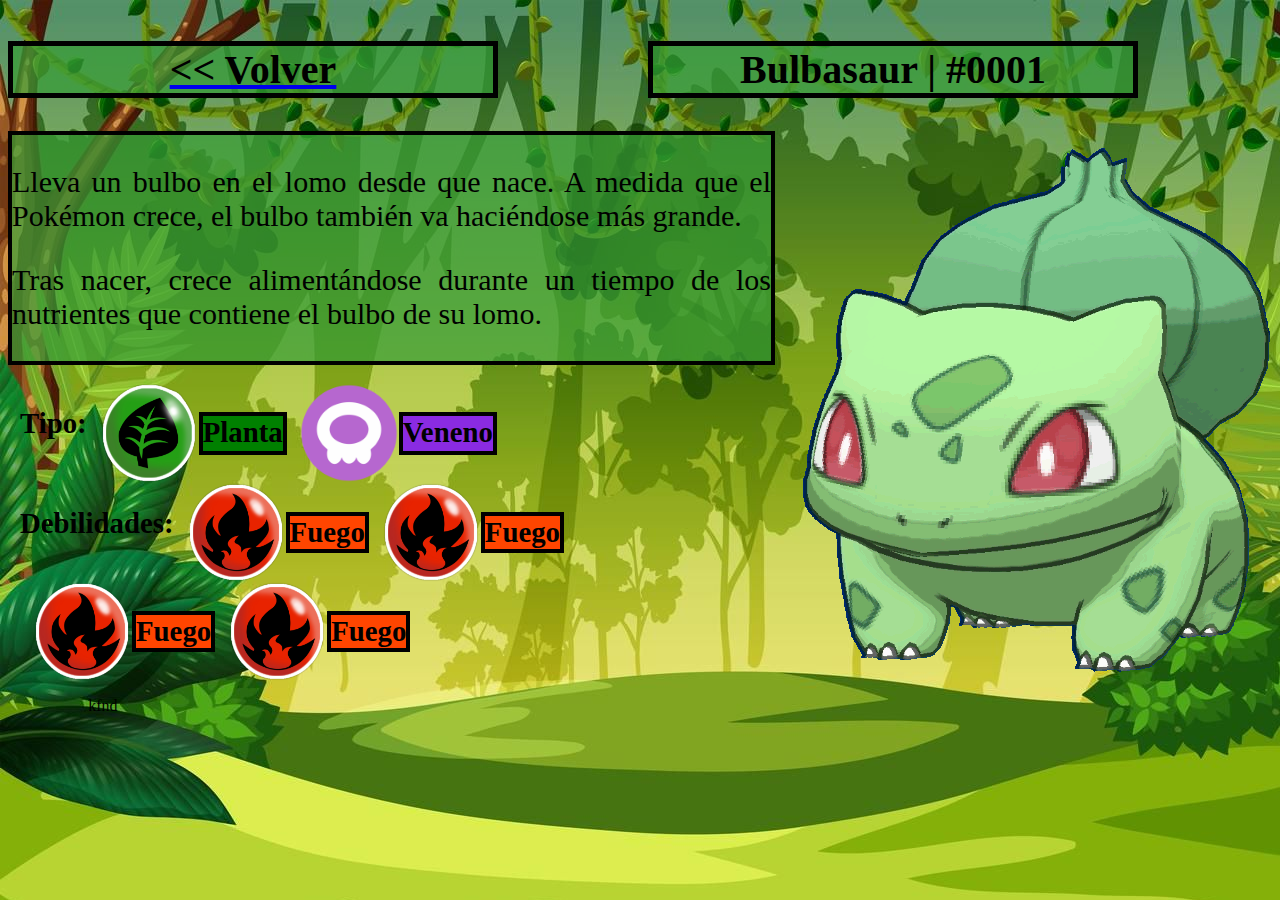
==== pokemon/bulbasaur.html @ a30db3ff "Cambios a lo largo de la semana" ====
<!DOCTYPE html>
<html lang="en">
<head>
    <meta charset="UTF-8">
    <meta name="viewport" content="width=device-width, initial-scale=1.0">
    <title>Bulbasaur</title>
    <link rel="stylesheet" href="../estilos.css" type="text/css">
    <link rel="icon" href="../img/pokemons/Bulbasaur.jpg" alt="bulbasaur">
</head>
<body id="fond-b">
    <div>
        <div id="bloque-b">
            <div id="volver"><a href="../index.html"><h2 class="verde"> << Volver</h2></a></div>
            <div id="num"><h2 class="verde">Bulbasaur | #0001</h2></div>
        </div>
        <div id="bloque-b">
            <div>
                <div id="contenido-b">
                    <p>Lleva un bulbo en el lomo desde que nace. A medida que el Pokémon crece, el bulbo también va haciéndose más grande.</p>
                    <p>Tras nacer, crece alimentándose durante un tiempo de los nutrientes que contiene el bulbo de su lomo.</p>
                </div>
                <br>
                <div style="width: 100%;">
                    <div style="width: 50%;">
                        <div id="tipo-b">
                            <h2>Tipo:</h2>
                            <img style="width: 100px; padding-left: 12px;" src="../img/tipos/tipoplanta.jpg" alt="tipoplanta">
                            <h3 id="tipo-b-planta" style="background-color: green; border: solid 4px black;">Planta</h3>
                            <img style="width: 100px; padding-left: 12px;" src="../img/tipos/veneno.jpg" alt="tipoveneno">
                            <h3 id="tipo-b-planta" style="background-color: blueviolet; border: solid 4px black;">Veneno</h3>
                        </div>
                        <div id="tipo-b-deb">
                            <div style="display: flex;">
                                <h2>Debilidades:</h2>
                                <img style="width: 100px; padding-left: 12px;" src="../img/tipos/fuego.png" alt="tipofuego">
                                <h3 id="tipo-b-planta" style="background-color: orangered; border: solid 4px black;">Fuego</h3>
                                <img style="width: 100px; padding-left: 12px;" src="../img/tipos/fuego.png" alt="tipofuego">
                                <h3 id="tipo-b-planta" style="background-color: orangered; border: solid 4px black;">Fuego</h3>
                            </div>
                            <div style="display: flex;">
                                <img style="width: 100px; padding-left: 12px;" src="../img/tipos/fuego.png" alt="tipofuego">
                                <h3 id="tipo-b-planta" style="background-color: orangered; border: solid 4px black;">Fuego</h3>
                                <img style="width: 100px; padding-left: 12px;" src="../img/tipos/fuego.png" alt="tipofuego">
                                <h3 id="tipo-b-planta" style="background-color: orangered; border: solid 4px black;">Fuego</h3>
                            </div>       
                        </div>
                        <div style="width: 50%; text-align: center;">
                            <p>kfnd</p>
                        </div>    
                    </div>         
                </div>
            </div>
            <div>
                <img src="../img/pokemons/bulbasaur.gif" alt="bulbasaur">
            </div>
        </div>
    </div>
</body>
</html>
---- estilos.css ----
#inicio{
    width: 100%;
    background-image: url(./img/escenario/kanto-map.jpg);
}

#pokedex{
    width: 99%;
}

.pokemon-pokedex{
    font-size: 50px;
}

#bulbasaur{
    width: 50%;
    text-align: center;
    color: black;
    background-color: rgb(54, 157, 54);
    border: solid 5px;
}

#charmander{
    width: 50%;
    border: solid 5px;
    text-align: center;
    color: black;
    background-color: red;
}

#froakie{
    width: 50%;
    border: solid 5px;
    text-align: center;
    color: black;
    background-color: aqua;
}

.titulo{
    width: 100%;
    font-size: 350%;
    text-align: center;
}

#fond-b{
    width: 100%;
    height: 100%;
    background-image: url(./img/escenario/jungla.jpg);
}

.imagen{
    width: 50%;
}

.bloque{
    padding-left: 5px;
    padding-right: 5px;
    width: 33%;
}

#bloque-pokemon{
    width: 100%;
    display: flex;
    text-align: center;
}

#titulopok{
    width: 100%;
    display: flex;
    text-align: center;
    font-size: 150%;
}

.verde{
    width: 75%;
    border: solid 5px black;
    background-color: rgba(54, 157, 54, 0.7);
    font-size: 250%;
    text-align: center;
    color: black;
}

#bloque-b{
    display: flex;
    width: 100%;
}

#contenido-b{
    width: 100%;
    height: auto;
    font-size: 30px;
    text-align: justify;
    border: solid 4px black;
    background-color: rgba(54, 157, 54, 0.7);
}

#volver{
    width: 50%;
}

#num{
    width: 50%;
}

#tipo-b{
    font-size: 120%;
    display: flex;
    padding-left: 12px;
    width: 25%;
}

#tipo-b-planta{
    font-size: 150%;
}

#tipo-b-deb{
    font-size: 120%;
    padding-left: 12px;
    width: 25%;
}
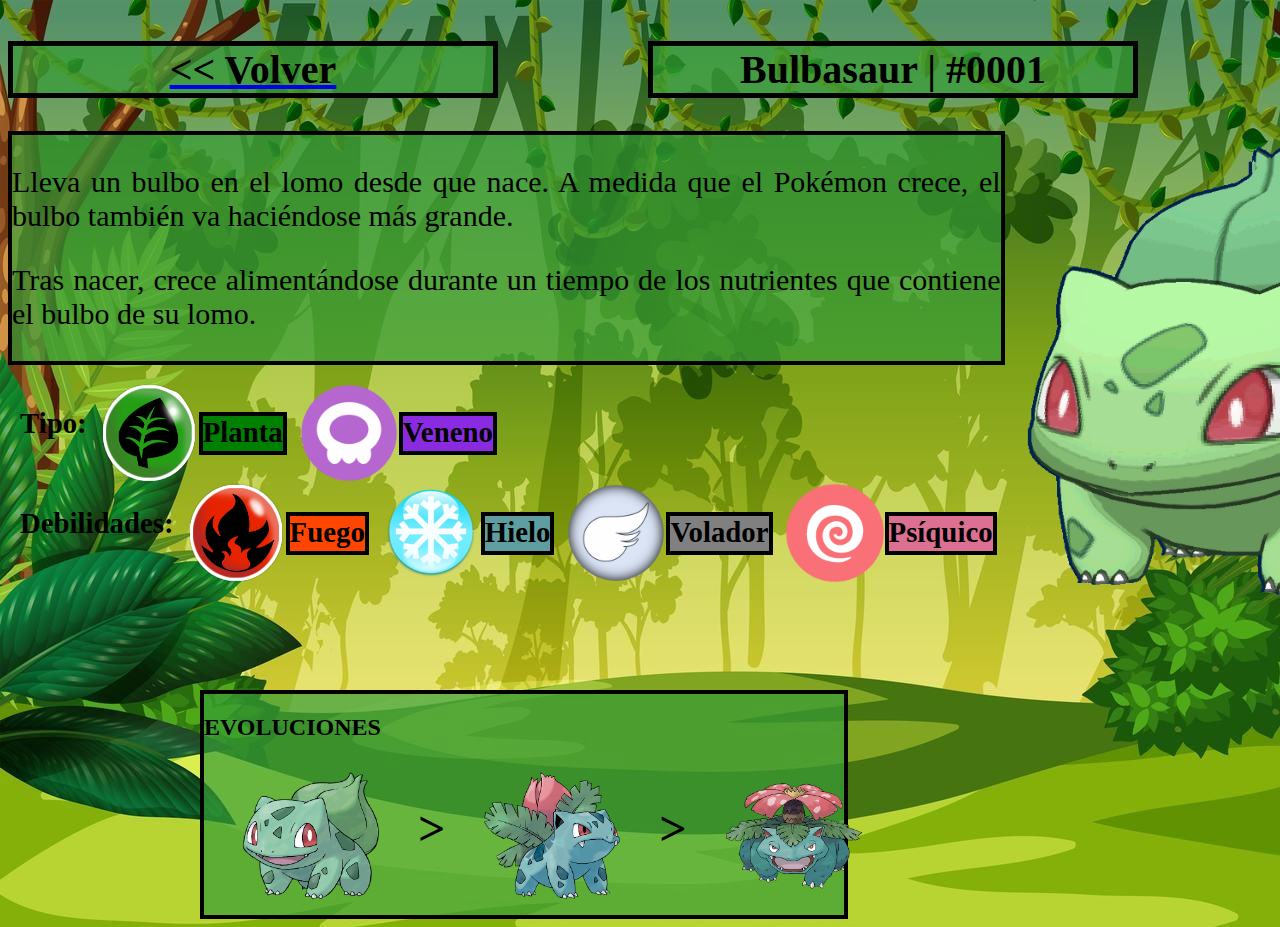
==== commit 217d203f: "Primer pokemon terminado" ====
--- a/pokemon/bulbasaur.html
+++ b/pokemon/bulbasaur.html
@@ -29,29 +29,31 @@
                             <img style="width: 100px; padding-left: 12px;" src="../img/tipos/veneno.jpg" alt="tipoveneno">
                             <h3 id="tipo-b-planta" style="background-color: blueviolet; border: solid 4px black;">Veneno</h3>
                         </div>
-                        <div id="tipo-b-deb">
-                            <div style="display: flex;">
-                                <h2>Debilidades:</h2>
-                                <img style="width: 100px; padding-left: 12px;" src="../img/tipos/fuego.png" alt="tipofuego">
-                                <h3 id="tipo-b-planta" style="background-color: orangered; border: solid 4px black;">Fuego</h3>
-                                <img style="width: 100px; padding-left: 12px;" src="../img/tipos/fuego.png" alt="tipofuego">
-                                <h3 id="tipo-b-planta" style="background-color: orangered; border: solid 4px black;">Fuego</h3>
-                            </div>
-                            <div style="display: flex;">
-                                <img style="width: 100px; padding-left: 12px;" src="../img/tipos/fuego.png" alt="tipofuego">
-                                <h3 id="tipo-b-planta" style="background-color: orangered; border: solid 4px black;">Fuego</h3>
-                                <img style="width: 100px; padding-left: 12px;" src="../img/tipos/fuego.png" alt="tipofuego">
-                                <h3 id="tipo-b-planta" style="background-color: orangered; border: solid 4px black;">Fuego</h3>
-                            </div>       
-                        </div>
-                        <div style="width: 50%; text-align: center;">
-                            <p>kfnd</p>
+                        <div id="tipo-b">
+                            <h2>Debilidades:</h2>
+                            <img style="width: 100px; padding-left: 12px;" src="../img/tipos/fuego.png" alt="tipofuego">
+                            <h3 id="tipo-b-planta" style="background-color: orangered; border: solid 4px black;">Fuego</h3>
+                            <img style="width: 100px; padding-left: 12px;" src="../img/tipos/hielo.jpg" alt="tipohielo">
+                            <h3 id="tipo-b-planta" style="background-color: cadetblue; border: solid 4px black;">Hielo</h3>
+                            <img style="width: 100px; padding-left: 12px;" src="../img/tipos/volador.jpg" alt="tipovolador">
+                            <h3 id="tipo-b-planta" style="background-color: gray; border: solid 4px black;">Volador</h3>
+                            <img style="width: 100px; padding-left: 12px;" src="../img/tipos/psiquico.jpg" alt="tipopsíquico">                                <h3 id="tipo-b-planta" style="background-color: palevioletred; border: solid 4px black;">Psíquico</h3>       
                         </div>    
                     </div>         
                 </div>
             </div>
             <div>
-                <img src="../img/pokemons/bulbasaur.gif" alt="bulbasaur">
+                <img style="height: 85%;" src="../img/pokemons/bulbasaur.gif" alt="bulbasaur">
+            </div>
+        </div>
+        <div id="Evoluciones-b">
+            <h2>EVOLUCIONES</h2>
+            <div style="display: flex; text-align: center;">
+                <a style="padding-left: 5%;" href="../pokemon/bulbasaur.html"><img style="height: 150px;" src="../img/pokemons/Bulbasaur.jpg" alt="bulbasaur"></a>
+                <h2 style="font-size: 300%; padding-left: 5%;">></h2>
+                <a style="padding-left: 5%;" href="../pokemon/bulbasaur.html"><img style="height: 150px;" src="../img/pokemons/Iviysaur.jpg.png" alt="Iviysaur"></a>
+                <h2 style="font-size: 300%; padding-left: 5%;">></h2>
+                <a style="padding-left: 5%;" href="../pokemon/bulbasaur.html"><img style="height: 150px;" src="../img/pokemons/Venusaur.jpg" alt="Venusaur"></a>
             </div>
         </div>
     </div>
--- a/estilos.css
+++ b/estilos.css
@@ -114,10 +114,11 @@
     font-size: 150%;
 }
 
-#tipo-b-deb{
-    font-size: 120%;
-    padding-left: 12px;
-    width: 25%;
+#Evoluciones-b{
+    background-color: rgba(54, 157, 54, 0.7);
+    width: 50%;
+    border: solid 4px black;
+    margin-left: 15%;
 }
 
 
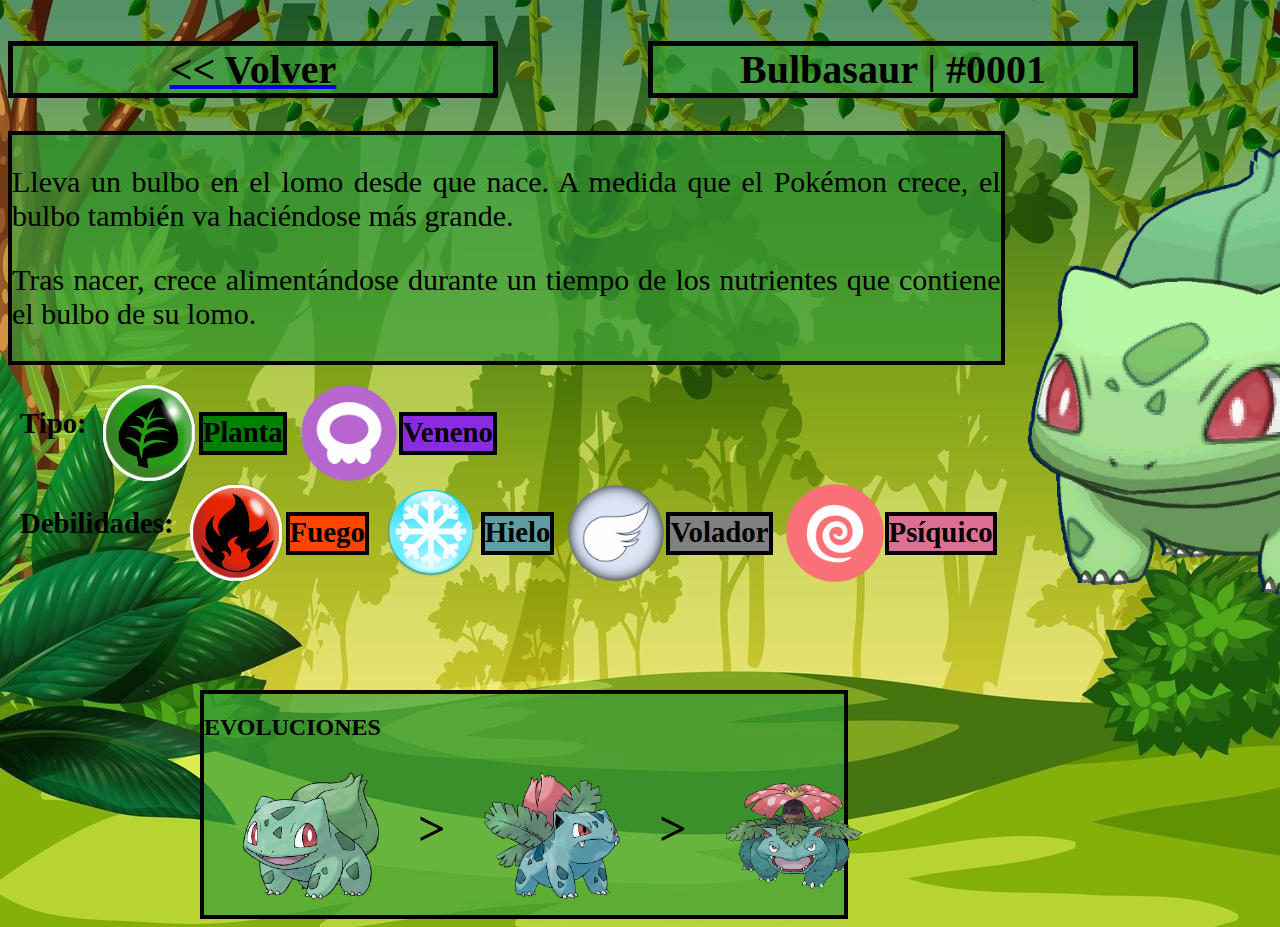
==== commit 88657efd: "Segundo pokemon acabado" ====
--- a/pokemon/bulbasaur.html
+++ b/pokemon/bulbasaur.html
@@ -37,7 +37,8 @@
                             <h3 id="tipo-b-planta" style="background-color: cadetblue; border: solid 4px black;">Hielo</h3>
                             <img style="width: 100px; padding-left: 12px;" src="../img/tipos/volador.jpg" alt="tipovolador">
                             <h3 id="tipo-b-planta" style="background-color: gray; border: solid 4px black;">Volador</h3>
-                            <img style="width: 100px; padding-left: 12px;" src="../img/tipos/psiquico.jpg" alt="tipopsíquico">                                <h3 id="tipo-b-planta" style="background-color: palevioletred; border: solid 4px black;">Psíquico</h3>       
+                            <img style="width: 100px; padding-left: 12px;" src="../img/tipos/psiquico.jpg" alt="tipopsíquico">
+                            <h3 id="tipo-b-planta" style="background-color: palevioletred; border: solid 4px black;">Psíquico</h3>       
                         </div>    
                     </div>         
                 </div>
@@ -51,9 +52,9 @@
             <div style="display: flex; text-align: center;">
                 <a style="padding-left: 5%;" href="../pokemon/bulbasaur.html"><img style="height: 150px;" src="../img/pokemons/Bulbasaur.jpg" alt="bulbasaur"></a>
                 <h2 style="font-size: 300%; padding-left: 5%;">></h2>
-                <a style="padding-left: 5%;" href="../pokemon/bulbasaur.html"><img style="height: 150px;" src="../img/pokemons/Iviysaur.jpg.png" alt="Iviysaur"></a>
+                <a style="padding-left: 5%;" href="../pokemon/Ivysaur.html"><img style="height: 150px;" src="../img/pokemons/Ivysaur.jpg.png" alt="Iviysaur"></a>
                 <h2 style="font-size: 300%; padding-left: 5%;">></h2>
-                <a style="padding-left: 5%;" href="../pokemon/bulbasaur.html"><img style="height: 150px;" src="../img/pokemons/Venusaur.jpg" alt="Venusaur"></a>
+                <a style="padding-left: 5%;" href="../pokemon/Venusaur.html"><img style="height: 150px;" src="../img/pokemons/Venusaur.jpg" alt="Venusaur"></a>
             </div>
         </div>
     </div>
--- a/estilos.css
+++ b/estilos.css
@@ -21,12 +21,12 @@
     border: solid 5px;
 }
 
-#charmander{
+#Tyrogue{
     width: 50%;
     border: solid 5px;
     text-align: center;
     color: black;
-    background-color: red;
+    background-color: grey;
 }
 
 #froakie{
@@ -121,4 +121,46 @@
     margin-left: 15%;
 }
 
+#fond-t{
+    width: 100%;
+    height: 100%;
+    background-image: url(./img/escenario/fondoboxeo.jpg);
+}
 
+#bloque-t{
+    display: flex;
+    width: 100%;
+}
+
+.gris{
+    width: 75%;
+    border: solid 5px black;
+    background-color: rgba(165, 165, 165, 0.7);
+    font-size: 250%;
+    text-align: center;
+    color: black; 
+}
+
+#contenido-t{
+    width: 100%;
+    height: auto;
+    font-size: 30px;
+    text-align: justify;
+    border: solid 4px black;
+    background-color: rgba(165, 165, 165, 0.7);
+}
+
+#tipo-t{
+    font-size: 120%;
+    display: flex;
+    padding-left: 12px;
+    width: 25%;
+}
+
+#Evoluciones-t{
+    background-color: rgba(165, 165, 165, 0.7);
+    width: 60%;
+    border: solid 4px black;
+    margin-left: 15%;
+}
+
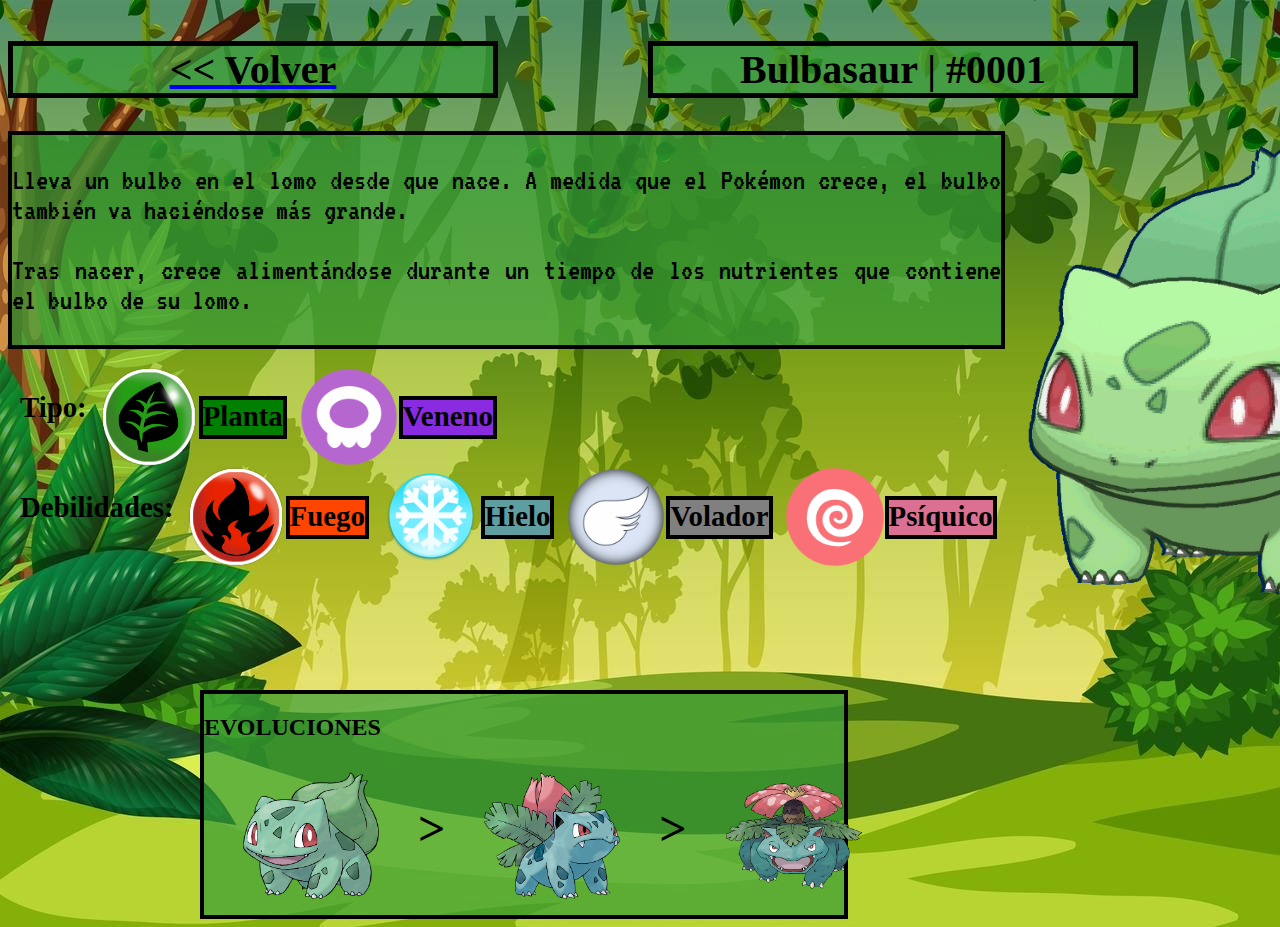
==== commit 5c7a87c1: "Acabado de la web" ====
--- a/pokemon/bulbasaur.html
+++ b/pokemon/bulbasaur.html
@@ -6,6 +6,14 @@
     <title>Bulbasaur</title>
     <link rel="stylesheet" href="../estilos.css" type="text/css">
     <link rel="icon" href="../img/pokemons/Bulbasaur.jpg" alt="bulbasaur">
+    <style>
+        @import url('https://fonts.googleapis.com/css2?family=VT323&display=swap');
+        .letra{
+            font-family: "VT323", monospace;
+            font-weight: 400;
+            font-style: normal;
+        }
+    </style>
 </head>
 <body id="fond-b">
     <div>
@@ -16,8 +24,8 @@
         <div id="bloque-b">
             <div>
                 <div id="contenido-b">
-                    <p>Lleva un bulbo en el lomo desde que nace. A medida que el Pokémon crece, el bulbo también va haciéndose más grande.</p>
-                    <p>Tras nacer, crece alimentándose durante un tiempo de los nutrientes que contiene el bulbo de su lomo.</p>
+                    <p class="letra">Lleva un bulbo en el lomo desde que nace. A medida que el Pokémon crece, el bulbo también va haciéndose más grande.</p>
+                    <p class="letra">Tras nacer, crece alimentándose durante un tiempo de los nutrientes que contiene el bulbo de su lomo.</p>
                 </div>
                 <br>
                 <div style="width: 100%;">
--- a/estilos.css
+++ b/estilos.css
@@ -164,3 +164,38 @@
     margin-left: 15%;
 }
 
+#fond-f{
+    width: 100%;
+    height: 100%;
+    background-image: url(./img/escenario/Fondoagua.jpg);
+}
+
+.azul{
+    width: 75%;
+    border: solid 5px black;
+    background-color: rgba(54, 130, 157, 0.7);
+    font-size: 250%;
+    text-align: center;
+    color: black;
+}
+
+#contenido-f{
+    width: 100%;
+    height: auto;
+    font-size: 30px;
+    text-align: justify;
+    border: solid 4px black;
+    background-color: rgba(54, 130, 157, 0.7);
+}
+
+#bloque-f{
+    display: flex;
+    width: 80%;
+}
+
+#Evoluciones-f{
+    background-color: rgba(54, 130, 157, 0.7);
+    width: 50%;
+    border: solid 4px black;
+    margin-left: 15%;
+}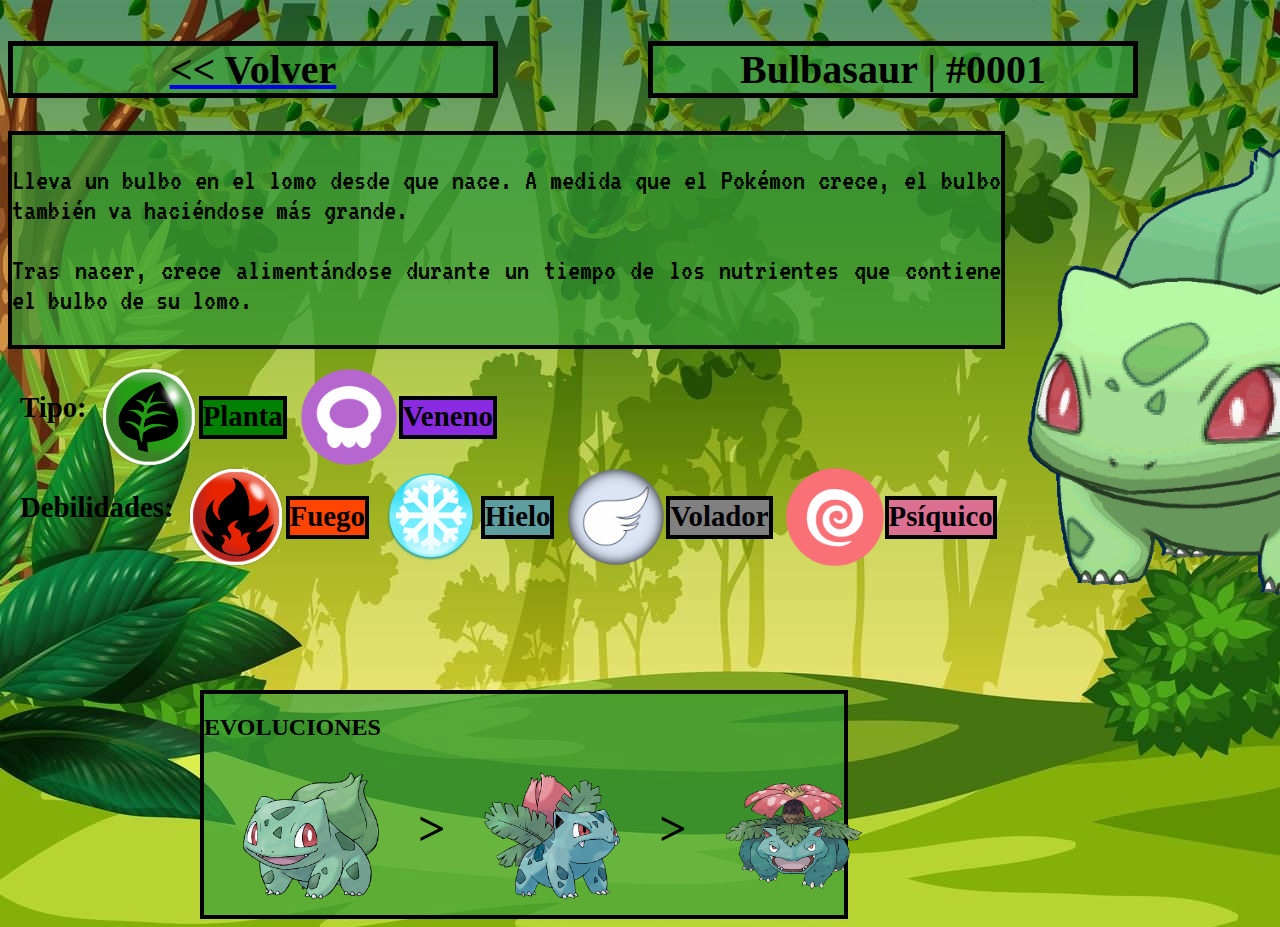
==== commit 6d9f966d: "Comentarios" ====
--- a/pokemon/bulbasaur.html
+++ b/pokemon/bulbasaur.html
@@ -3,9 +3,13 @@
 <head>
     <meta charset="UTF-8">
     <meta name="viewport" content="width=device-width, initial-scale=1.0">
+    <!-- Insertamos el título del pokemon -->
     <title>Bulbasaur</title>
     <link rel="stylesheet" href="../estilos.css" type="text/css">
     <link rel="icon" href="../img/pokemons/Bulbasaur.jpg" alt="bulbasaur">
+
+    <!-- Añadimos el estilo del texto -->
+
     <style>
         @import url('https://fonts.googleapis.com/css2?family=VT323&display=swap');
         .letra{
@@ -17,13 +21,13 @@
 </head>
 <body id="fond-b">
     <div>
-        <div id="bloque-b">
+        <div id="bloque-b"> <!-- En este bloque nos enfocaremos en la parte superior, ponemos un enlace hacia el regreso a la página principal -->
             <div id="volver"><a href="../index.html"><h2 class="verde"> << Volver</h2></a></div>
             <div id="num"><h2 class="verde">Bulbasaur | #0001</h2></div>
         </div>
-        <div id="bloque-b">
+        <div id="bloque-b"> <!-- El siguiente bloque insertamos los datos principales del pokemon mediante diferentes etiquetas -->
             <div>
-                <div id="contenido-b">
+                <div id="contenido-b"> <!-- Información -->
                     <p class="letra">Lleva un bulbo en el lomo desde que nace. A medida que el Pokémon crece, el bulbo también va haciéndose más grande.</p>
                     <p class="letra">Tras nacer, crece alimentándose durante un tiempo de los nutrientes que contiene el bulbo de su lomo.</p>
                 </div>
@@ -31,14 +35,14 @@
                 <div style="width: 100%;">
                     <div style="width: 50%;">
                         <div id="tipo-b">
-                            <h2>Tipo:</h2>
+                            <h2>Tipo:</h2> <!-- Tipo del pokemon, configuramos los colores e insertamos imágenes -->
                             <img style="width: 100px; padding-left: 12px;" src="../img/tipos/tipoplanta.jpg" alt="tipoplanta">
                             <h3 id="tipo-b-planta" style="background-color: green; border: solid 4px black;">Planta</h3>
                             <img style="width: 100px; padding-left: 12px;" src="../img/tipos/veneno.jpg" alt="tipoveneno">
                             <h3 id="tipo-b-planta" style="background-color: blueviolet; border: solid 4px black;">Veneno</h3>
                         </div>
                         <div id="tipo-b">
-                            <h2>Debilidades:</h2>
+                            <h2>Debilidades:</h2> <!-- Debilidades del pokemon, configuramos los colores e insertamos imágenes -->
                             <img style="width: 100px; padding-left: 12px;" src="../img/tipos/fuego.png" alt="tipofuego">
                             <h3 id="tipo-b-planta" style="background-color: orangered; border: solid 4px black;">Fuego</h3>
                             <img style="width: 100px; padding-left: 12px;" src="../img/tipos/hielo.jpg" alt="tipohielo">
@@ -51,12 +55,12 @@
                     </div>         
                 </div>
             </div>
-            <div>
+            <div> <!-- Apartamos este bloque para que no pertenezca a toda la información y se nos inserte en otra parte, seleccionamos el gif y nos saldrá en la parte superior derecha a la par de la información -->
                 <img style="height: 85%;" src="../img/pokemons/bulbasaur.gif" alt="bulbasaur">
             </div>
         </div>
         <div id="Evoluciones-b">
-            <h2>EVOLUCIONES</h2>
+            <h2>EVOLUCIONES</h2> <!-- Hacemos un último apartado dónde indicamos los enlaces a diferentes ficheros correspondientes mediante imágenes y estilo -->
             <div style="display: flex; text-align: center;">
                 <a style="padding-left: 5%;" href="../pokemon/bulbasaur.html"><img style="height: 150px;" src="../img/pokemons/Bulbasaur.jpg" alt="bulbasaur"></a>
                 <h2 style="font-size: 300%; padding-left: 5%;">></h2>
--- a/estilos.css
+++ b/estilos.css
@@ -1,3 +1,7 @@
+
+/*
+Aquí hacemos el apartado del inicio
+*/
 
 
 #inicio{
@@ -41,12 +45,6 @@
     width: 100%;
     font-size: 350%;
     text-align: center;
-}
-
-#fond-b{
-    width: 100%;
-    height: 100%;
-    background-image: url(./img/escenario/jungla.jpg);
 }
 
 .imagen{
@@ -70,6 +68,16 @@
     display: flex;
     text-align: center;
     font-size: 150%;
+}
+
+/*
+Aquí hacemos el apartado de Bulbasaur
+*/
+
+#fond-b{
+    width: 100%;
+    height: 100%;
+    background-image: url(./img/escenario/jungla.jpg);
 }
 
 .verde{
@@ -121,6 +129,11 @@
     margin-left: 15%;
 }
 
+/*
+Aquí hacemos el apartado de Tyrogue
+*/
+
+
 #fond-t{
     width: 100%;
     height: 100%;
@@ -164,6 +177,10 @@
     margin-left: 15%;
 }
 
+/*
+Aquí hacemos el apartado de Froakie
+*/
+
 #fond-f{
     width: 100%;
     height: 100%;
